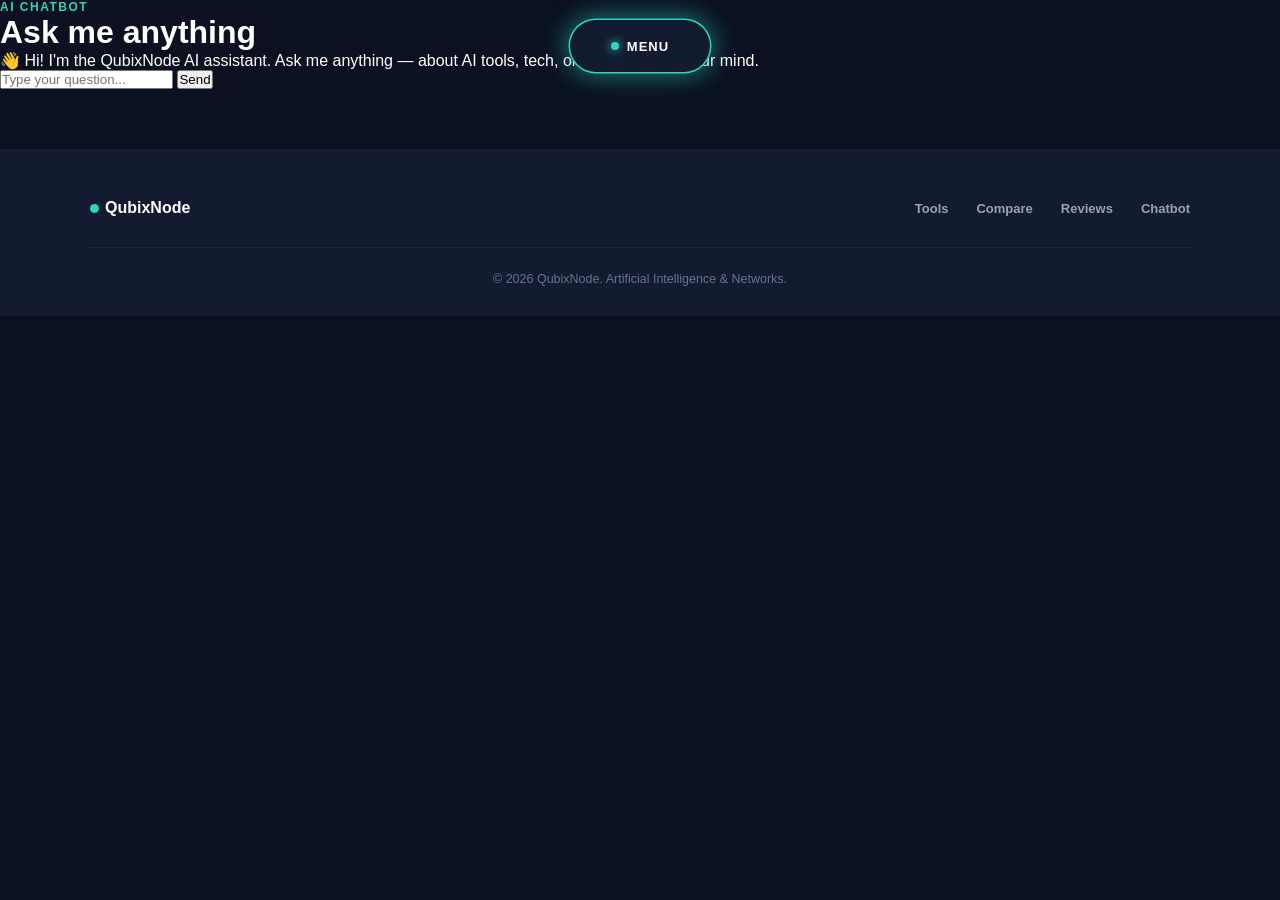
==== chatbot.html @ 7a10a6fa "Create chatbot.html" ====
<!DOCTYPE html>
<html lang="en">
<head>
<meta charset="UTF-8">
<meta name="viewport" content="width=device-width, initial-scale=1.0">
<title>AI Chatbot — QubixNode</title>
<link rel="stylesheet" href="style.css">
</head>
<body>

<!-- ===== NAVBAR (Dynamic Island style) ===== -->
<header class="nav-wrapper" id="navWrapper">
  <div class="nav-pill" id="navPill">

    <a href="index.html" class="nav-logo">
      <span class="logo-dot"></span> QubixNode
    </a>

    <nav class="nav-links">
      <div class="nav-item" data-menu="tools">
        <span>TOOLS</span>
        <svg class="chevron" width="10" height="6" viewBox="0 0 10 6"><path d="M1 1L5 5L9 1" stroke="currentColor" stroke-width="1.5" fill="none"/></svg>
      </div>
      <div class="nav-item" data-menu="compare">
        <span>COMPARE</span>
        <svg class="chevron" width="10" height="6" viewBox="0 0 10 6"><path d="M1 1L5 5L9 1" stroke="currentColor" stroke-width="1.5" fill="none"/></svg>
      </div>
      <div class="nav-item" data-menu="reviews">
        <span>REVIEWS</span>
        <svg class="chevron" width="10" height="6" viewBox="0 0 10 6"><path d="M1 1L5 5L9 1" stroke="currentColor" stroke-width="1.5" fill="none"/></svg>
      </div>
      <a href="chatbot.html" class="nav-item">
        <span>CHATBOT</span>
      </a>
    </nav>

    <a href="tools.html" class="nav-cta">EXPLORE TOOLS →</a>

    <div class="nav-collapsed-label">
      <span class="pulse-dot"></span> MENU
    </div>

  </div>

  <!-- ===== MEGA MENU PANELS ===== -->
  <div class="mega-menu" id="megaMenu">

    <div class="mega-panel" data-panel="tools">
      <div class="mega-head">
        <span class="mega-eyebrow">TOOLS</span>
        <h2>Find the right AI tool, fast</h2>
        <p>Browse the directory by category, or search for exactly what you need.</p>
      </div>
      <div class="mega-cols">
        <div class="mega-col">
          <h4>BROWSE BY CATEGORY</h4>
          <a href="tools.html?cat=writing">✍️ Writing & Content</a>
          <a href="tools.html?cat=image">🎨 Image & Design</a>
          <a href="tools.html?cat=code">💻 Code & Dev</a>
          <a href="tools.html?cat=video">🎬 Video & Audio</a>
          <a href="tools.html?cat=productivity">📊 Productivity</a>
          <a href="tools.html?cat=chatbots">🤖 Chatbots</a>
        </div>
        <div class="mega-col highlight-card">
          <span class="hc-tag">NEW DROP</span>
          <div class="hc-number">15</div>
          <span class="hc-label">DAYS BETWEEN NEW TOOLS</span>
          <a href="tools.html" class="hc-link">See What's New →</a>
        </div>
      </div>
    </div>

    <div class="mega-panel" data-panel="compare">
      <div class="mega-head">
        <span class="mega-eyebrow">COMPARE</span>
        <h2>Compare any 2</h2>
        <p>AI tools, laptops, phones, headphones — pick two and see them side by side.</p>
      </div>
      <div class="mega-cols">
        <div class="mega-col">
          <a href="compare.html">⚖️ Start a Comparison</a>
        </div>
      </div>
    </div>

    <div class="mega-panel" data-panel="reviews">
      <div class="mega-head">
        <span class="mega-eyebrow">REVIEWS</span>
        <h2>What people are saying</h2>
        <p>Real ratings and reviews for every tool in the directory.</p>
      </div>
      <div class="mega-cols">
        <div class="mega-col">
          <a href="reviews.html">⭐ Browse All Reviews</a>
        </div>
      </div>
    </div>

  </div>
</header>

<!-- ===== CHATBOT PAGE CONTENT ===== -->
<main class="chat-page">
  <div class="chat-header">
    <span class="section-eyebrow">AI CHATBOT</span>
    <h1>Ask me anything</h1>
  </div>

  <div class="chat-window" id="chatWindow">
    <div class="chat-msg chat-msg-ai">
      <div class="chat-bubble">👋 Hi! I'm the QubixNode AI assistant. Ask me anything — about AI tools, tech, or whatever's on your mind.</div>
    </div>
  </div>

  <div class="chat-input-row">
    <input type="text" id="chatInput" class="chat-input" placeholder="Type your question..." autocomplete="off">
    <button id="chatSendBtn" class="chat-send-btn">Send</button>
  </div>
</main>

<script>
const WORKER_URL = "https://qubixnode-chat.muhammadgulsher343.workers.dev/";

const chatWindow = document.getElementById('chatWindow');
const chatInput = document.getElementById('chatInput');
const chatSendBtn = document.getElementById('chatSendBtn');

function addMessage(text, sender) {
  const msgDiv = document.createElement('div');
  msgDiv.className = 'chat-msg ' + (sender === 'user' ? 'chat-msg-user' : 'chat-msg-ai');
  const bubble = document.createElement('div');
  bubble.className = 'chat-bubble';
  bubble.textContent = text;
  msgDiv.appendChild(bubble);
  chatWindow.appendChild(msgDiv);
  chatWindow.scrollTop = chatWindow.scrollHeight;
  return bubble;
}

function addTypingIndicator() {
  const msgDiv = document.createElement('div');
  msgDiv.className = 'chat-msg chat-msg-ai';
  msgDiv.id = 'typingIndicator';
  msgDiv.innerHTML = '<div class="chat-bubble chat-typing"><span></span><span></span><span></span></div>';
  chatWindow.appendChild(msgDiv);
  chatWindow.scrollTop = chatWindow.scrollHeight;
}

function removeTypingIndicator() {
  const el = document.getElementById('typingIndicator');
  if (el) el.remove();
}

async function sendMessage() {
  const text = chatInput.value.trim();
  if (!text) return;

  addMessage(text, 'user');
  chatInput.value = '';
  chatSendBtn.disabled = true;
  addTypingIndicator();

  try {
    const response = await fetch(WORKER_URL, {
      method: 'POST',
      headers: { 'Content-Type': 'application/json' },
      body: JSON.stringify({ message: text })
    });
    const data = await response.json();
    removeTypingIndicator();
    addMessage(data.reply || "Sorry, I didn't get a response. Try again.", 'ai');
  } catch (err) {
    removeTypingIndicator();
    addMessage("Something went wrong connecting to the AI. Please try again.", 'ai');
  }

  chatSendBtn.disabled = false;
  chatInput.focus();
}

chatSendBtn.addEventListener('click', sendMessage);
chatInput.addEventListener('keydown', (e) => {
  if (e.key === 'Enter') sendMessage();
});
</script>

<!-- ===== FOOTER ===== -->
<footer class="footer">
  <div class="footer-top">
    <div class="footer-brand">
      <span class="logo-dot"></span> QubixNode
    </div>
    <div class="footer-links">
      <a href="tools.html">Tools</a>
      <a href="compare.html">Compare</a>
      <a href="reviews.html">Reviews</a>
      <a href="chatbot.html">Chatbot</a>
    </div>
  </div>
  <p class="footer-bottom">© 2026 QubixNode. Artificial Intelligence & Networks.</p>
</footer>

<script src="script.js"></script>
</body>
</html>
---- style.css ----
/* ===== RESET & BASE ===== */
* { margin: 0; padding: 0; box-sizing: border-box; }

:root {
  --navy: #0B1121;
  --navy-light: #131b30;
  --teal: #2DD4BF;
  --teal-glow: rgba(45, 212, 191, 0.5);
  --slate: #94A3B8;
  --white: #ffffff;
}

body {
  font-family: 'Helvetica Neue', Arial, sans-serif;
  background: var(--navy);
  color: var(--white);
  overflow-x: hidden;
}

a { text-decoration: none; color: inherit; }

/* ===== NAV WRAPPER ===== */
.nav-wrapper {
  position: fixed;
  top: 20px;
  left: 0;
  right: 0;
  z-index: 1000;
  display: flex;
  flex-direction: column;
  align-items: center;
  pointer-events: none;
}

.nav-wrapper.active { pointer-events: auto; }

/* ===== THE PILL / ISLAND ===== */
.nav-pill {
  pointer-events: all;
  background: var(--navy-light);
  border-radius: 999px;
  display: flex;
  align-items: center;
  justify-content: center;
  height: 52px;
  width: 140px;
  padding: 0 22px;
  box-shadow: 0 0 0 1.5px var(--teal), 0 0 25px 4px var(--teal-glow);
  cursor: pointer;
  transition: width 0.5s cubic-bezier(0.65, 0, 0.35, 1),
              padding 0.5s cubic-bezier(0.65, 0, 0.35, 1),
              border-radius 0.5s cubic-bezier(0.65, 0, 0.35, 1);
  position: relative;
}

.nav-collapsed-label {
  display: flex;
  align-items: center;
  gap: 8px;
  color: var(--white);
  font-size: 13px;
  font-weight: 700;
  letter-spacing: 1px;
  white-space: nowrap;
}

.pulse-dot {
  width: 8px;
  height: 8px;
  border-radius: 50%;
  background: var(--teal);
  box-shadow: 0 0 8px 2px var(--teal-glow);
  animation: pulse 1.6s infinite;
}

@keyframes pulse {
  0%, 100% { transform: scale(1); opacity: 1; }
  50% { transform: scale(1.3); opacity: 0.6; }
}

.nav-logo, .nav-links, .nav-cta { display: none; opacity: 0; }

/* ===== EXPANDED STATE ===== */
.nav-pill.expanded {
  width: min(880px, 92vw);
  border-radius: 32px;
  padding: 0 14px 0 24px;
  justify-content: space-between;
}

.nav-pill.expanded .nav-collapsed-label { display: none; }

.nav-pill.expanded .nav-logo,
.nav-pill.expanded .nav-links,
.nav-pill.expanded .nav-cta {
  display: flex;
  opacity: 1;
  animation: fadeIn 0.4s ease 0.15s forwards;
}

@keyframes fadeIn {
  from { opacity: 0; transform: translateY(-4px); }
  to { opacity: 1; transform: translateY(0); }
}

.nav-logo {
  align-items: center;
  gap: 6px;
  color: var(--white);
  font-weight: 800;
  font-size: 16px;
}

.logo-dot {
  width: 9px;
  height: 9px;
  border-radius: 50%;
  background: var(--teal);
}

.nav-links { align-items: center; gap: 28px; }

.nav-item {
  display: flex;
  align-items: center;
  gap: 5px;
  color: var(--slate);
  font-size: 12.5px;
  font-weight: 700;
  letter-spacing: 0.6px;
  cursor: pointer;
  padding: 6px 0;
  transition: color 0.2s ease;
}

.nav-item:hover, .nav-item.active { color: var(--teal); }
.nav-item .chevron { stroke: currentColor; transition: transform 0.25s ease; }
.nav-item.active .chevron { transform: rotate(180deg); }

.nav-cta {
  background: var(--teal);
  color: var(--navy);
  font-size: 12.5px;
  font-weight: 800;
  letter-spacing: 0.5px;
  padding: 12px 20px;
  border-radius: 999px;
  white-space: nowrap;
  align-items: center;
  transition: transform 0.15s ease, box-shadow 0.2s ease;
}

.nav-cta:hover { transform: scale(1.04); box-shadow: 0 0 18px 3px var(--teal-glow); }
.nav-cta:active { transform: scale(0.96); }

/* ===== MEGA MENU ===== */
.mega-menu {
  pointer-events: none;
  margin-top: 12px;
  width: min(880px, 92vw);
  background: var(--navy-light);
  border-radius: 26px;
  box-shadow: 0 0 0 1.5px rgba(45,212,191,0.3), 0 25px 60px rgba(0,0,0,0.5);
  overflow: hidden;
  max-height: 0;
  opacity: 0;
  transform: translateY(-10px);
  transition: max-height 0.45s cubic-bezier(0.65,0,0.35,1),
              opacity 0.35s ease,
              transform 0.4s cubic-bezier(0.65,0,0.35,1);
}

.mega-menu.open {
  pointer-events: all;
  max-height: 480px;
  opacity: 1;
  transform: translateY(0);
}

.mega-panel { display: none; padding: 34px 38px; }
.mega-panel.active { display: block; }

.mega-eyebrow {
  color: var(--teal);
  font-size: 11px;
  font-weight: 800;
  letter-spacing: 1.5px;
}

.mega-head h2 { font-size: 24px; margin: 8px 0 6px; }
.mega-head p { color: var(--slate); font-size: 13.5px; max-width: 480px; }

.mega-cols { display: flex; gap: 50px; margin-top: 26px; flex-wrap: wrap; }

.mega-col h4 {
  font-size: 11px;
  color: #6b7893;
  letter-spacing: 1px;
  margin-bottom: 14px;
}

.mega-col a {
  display: block;
  font-size: 14.5px;
  color: #dbe2ec;
  margin-bottom: 12px;
  transition: color 0.2s ease, transform 0.2s ease;
}

.mega-col a:hover { color: var(--teal); transform: translateX(3px); }

.highlight-card {
  background: linear-gradient(160deg, #0e2a26, #0a1a17);
  border: 1px solid rgba(45,212,191,0.3);
  border-radius: 16px;
  padding: 20px;
  min-width: 190px;
}

.hc-tag { font-size: 10px; color: var(--teal); font-weight: 800; letter-spacing: 1px; }
.hc-number { font-size: 42px; font-weight: 800; margin: 6px 0 0; }
.hc-label { font-size: 11px; color: #ccc; letter-spacing: 0.5px; }
.hc-link { display: inline-block; margin-top: 14px; font-size: 13px; font-weight: 700; color: var(--teal); }

/* ===== HERO ===== */
.hero {
  min-height: 100vh;
  display: flex;
  flex-direction: column;
  align-items: center;
  justify-content: center;
  text-align: center;
  padding: 140px 20px 60px;
}

.hero-badge {
  background: var(--navy-light);
  border: 1px solid #1e293b;
  padding: 8px 16px;
  border-radius: 999px;
  font-size: 13px;
  font-weight: 600;
  color: var(--slate);
  margin-bottom: 22px;
}

.hero h1 { font-size: clamp(36px, 6vw, 68px); font-weight: 800; line-height: 1.1; }
.hero p { margin-top: 18px; color: var(--slate); font-size: 16px; max-width: 480px; }

.hero-cta {
  display: inline-block;
  margin-top: 30px;
  background: var(--teal);
  color: var(--navy);
  font-weight: 800;
  font-size: 14px;
  padding: 16px 30px;
  border-radius: 999px;
  box-shadow: 0 0 25px 4px var(--teal-glow);
  transition: transform 0.15s ease;
}

.hero-cta:hover { transform: scale(1.05); }

/* ===== MOBILE ===== */
@media (max-width: 700px) {
  .nav-pill.expanded { width: 94vw; padding: 0 10px 0 16px; }
  .nav-links { gap: 14px; }
  .nav-item span { display: none; }
  .mega-cols { gap: 26px; }
}

/* ===== SHARED PAGE HERO ===== */
.page-content {
  max-width: 1100px;
  margin: 0 auto;
  padding: 140px 20px 100px;
}

.page-hero {
  text-align: center;
  margin-bottom: 40px;
}

.page-hero h1 {
  font-size: clamp(30px, 5vw, 44px);
  font-weight: 800;
  margin: 10px 0 12px;
}

.page-hero p {
  color: var(--slate);
  font-size: 15px;
}

.section-eyebrow {
  display: block;
  color: var(--teal);
  font-size: 12px;
  font-weight: 800;
  letter-spacing: 1.5px;
}

/* ===== DIRECTORY SEARCH ===== */
.dir-search-wrap {
  max-width: 500px;
  margin: 0 auto 30px;
}

.dir-search {
  width: 100%;
  padding: 14px 20px;
  border-radius: 999px;
  border: 1px solid #1e293b;
  background: var(--navy-light);
  color: var(--white);
  font-size: 14px;
  font-family: inherit;
}

.dir-search::placeholder { color: #64748b; }
.dir-search:focus { outline: none; border-color: var(--teal); }

/* ===== CATEGORY TABS ===== */
.dir-tabs {
  display: flex;
  gap: 10px;
  flex-wrap: wrap;
  justify-content: center;
  margin-bottom: 40px;
}

.dir-tab {
  padding: 10px 20px;
  border-radius: 999px;
  border: 1px solid #1e293b;
  background: var(--navy-light);
  font-size: 13px;
  font-weight: 700;
  cursor: pointer;
  color: var(--slate);
  transition: all 0.2s ease;
}

.dir-tab:hover { border-color: var(--teal); color: var(--teal); }

.dir-tab.active {
  background: var(--teal);
  color: var(--navy);
  border-color: var(--teal);
}

/* ===== TOOL GRID / CARDS ===== */
.tool-grid {
  display: grid;
  grid-template-columns: repeat(auto-fit, minmax(280px, 1fr));
  gap: 20px;
}

.tool-card {
  background: var(--navy-light);
  border: 1px solid #1e293b;
  border-radius: 18px;
  padding: 24px;
  position: relative;
  transition: transform 0.25s ease, border-color 0.25s ease;
}

.tool-card:hover {
  transform: translateY(-4px);
  border-color: var(--teal);
}

.tool-new-badge {
  position: absolute;
  top: 16px;
  right: 16px;
  font-size: 10px;
  font-weight: 800;
  background: rgba(45,212,191,0.15);
  color: var(--teal);
  padding: 4px 10px;
  border-radius: 999px;
}

.tool-card-top {
  display: flex;
  align-items: center;
  gap: 14px;
  margin-bottom: 14px;
}

.tool-icon {
  width: 44px;
  height: 44px;
  border-radius: 12px;
  background: linear-gradient(160deg, #0e2a26, #0a1a17);
  border: 1px solid rgba(45,212,191,0.3);
  display: flex;
  align-items: center;
  justify-content: center;
  font-weight: 800;
  font-size: 18px;
  color: var(--teal);
  flex-shrink: 0;
}

.tool-card-top h3 { font-size: 16px; margin-bottom: 4px; }

.tool-price-tag {
  font-size: 11px;
  color: var(--slate);
  background: rgba(255,255,255,0.05);
  padding: 2px 8px;
  border-radius: 999px;
}

.tool-desc {
  color: var(--slate);
  font-size: 13.5px;
  line-height: 1.5;
  margin-bottom: 18px;
}

.tool-card-bottom {
  display: flex;
  justify-content: space-between;
  align-items: center;
  font-size: 12.5px;
}

.tool-rating { font-weight: 700; }

.tool-cat-tag {
  color: #64748b;
  text-transform: capitalize;
}

.empty-state {
  text-align: center;
  color: var(--slate);
  font-size: 14px;
  padding: 60px 0;
}

/* ===== FOOTER ===== */
.footer {
  background: var(--navy-light);
  padding: 50px 20px 30px;
  margin-top: 60px;
}

.footer-top {
  display: flex;
  justify-content: space-between;
  align-items: center;
  flex-wrap: wrap;
  gap: 20px;
  max-width: 1100px;
  margin: 0 auto;
  padding-bottom: 30px;
  border-bottom: 1px solid #1e293b;
}

.footer-brand {
  display: flex;
  align-items: center;
  gap: 6px;
  font-weight: 800;
  font-size: 16px;
}

.footer-links { display: flex; gap: 28px; }

.footer-links a {
  font-size: 13px;
  color: var(--slate);
  font-weight: 600;
  transition: color 0.2s ease;
}

.footer-links a:hover { color: var(--teal); }

.footer-bottom {
  text-align: center;
  font-size: 12.5px;
  color: #64748b;
  margin-top: 24px;
}

/* ===== DIRECTORY MOBILE ===== */
@media (max-width: 600px) {
  .dir-tabs { justify-content: flex-start; overflow-x: auto; padding-bottom: 6px; }
}

/* ===== COMPARE PAGE ===== */
.cmp-tabs {
  display: flex;
  gap: 10px;
  flex-wrap: wrap;
  justify-content: center;
  margin-bottom: 34px;
}

.cmp-tab {
  padding: 10px 20px;
  border-radius: 999px;
  border: 1px solid #1e293b;
  background: var(--navy-light);
  font-size: 13px;
  font-weight: 700;
  cursor: pointer;
  color: var(--slate);
  transition: all 0.2s ease;
}

.cmp-tab:hover { border-color: var(--teal); color: var(--teal); }

.cmp-tab.active {
  background: var(--teal);
  color: var(--navy);
  border-color: var(--teal);
}

.cmp-picker {
  display: flex;
  align-items: center;
  justify-content: center;
  gap: 20px;
  margin-bottom: 40px;
  flex-wrap: wrap;
}

.cmp-select {
  padding: 14px 20px;
  border-radius: 12px;
  border: 1px solid #1e293b;
  background: var(--navy-light);
  color: var(--white);
  font-size: 14px;
  font-family: inherit;
  min-width: 220px;
}

.cmp-select:focus { outline: none; border-color: var(--teal); }

.cmp-vs {
  font-weight: 800;
  color: var(--teal);
  font-size: 14px;
}

.cmp-table {
  display: grid;
  grid-template-columns: 140px 1fr 1fr;
  background: var(--navy-light);
  border: 1px solid #1e293b;
  border-radius: 18px;
  overflow: hidden;
}

.cmp-col { display: flex; flex-direction: column; }

.cmp-col:not(.cmp-col-head) {
  border-left: 1px solid #1e293b;
}

.cmp-row {
  padding: 16px 18px;
  font-size: 13.5px;
  border-bottom: 1px solid #1e293b;
  color: #dbe2ec;
  display: flex;
  align-items: center;
}

.cmp-row:last-child { border-bottom: none; }

.cmp-row-label {
  color: var(--slate);
  font-weight: 700;
  font-size: 12px;
}

.cmp-row-title {
  font-weight: 800;
  font-size: 15px;
  color: var(--teal);
  background: rgba(45,212,191,0.06);
}

@media (max-width: 600px) {
  .cmp-table { grid-template-columns: 100px 1fr 1fr; }
  .cmp-row { padding: 12px 10px; font-size: 12px; }
}
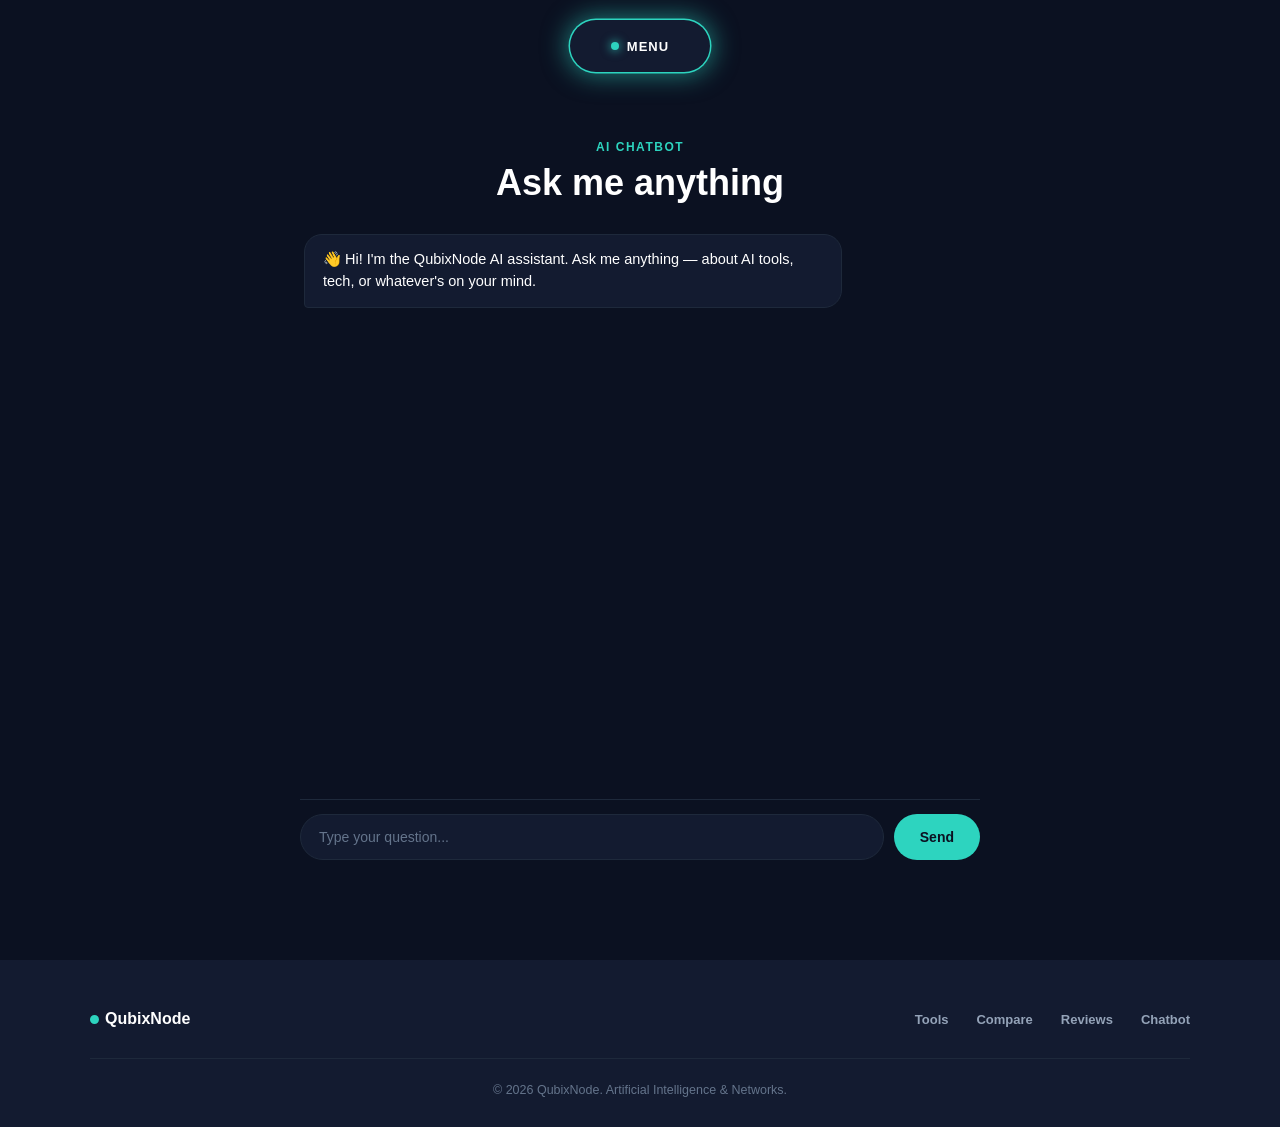
==== commit 2aa6f442: "Update chatbot.html" ====
--- a/chatbot.html
+++ b/chatbot.html
@@ -125,12 +125,57 @@
 const chatInput = document.getElementById('chatInput');
 const chatSendBtn = document.getElementById('chatSendBtn');
 
+function escapeHtml(str) {
+  const div = document.createElement('div');
+  div.textContent = str;
+  return div.innerHTML;
+}
+
+function renderMarkdown(text) {
+  let html = escapeHtml(text);
+
+  // Headers
+  html = html.replace(/^### (.*)$/gm, '<h4>$1</h4>');
+  html = html.replace(/^## (.*)$/gm, '<h3>$1</h3>');
+  html = html.replace(/^# (.*)$/gm, '<h2>$1</h2>');
+
+  // Bold
+  html = html.replace(/\*\*(.+?)\*\*/g, '<strong>$1</strong>');
+
+  // Italic (single asterisk, avoids already-converted bold tags)
+  html = html.replace(/(^|[^*])\*([^*\n]+)\*(?!\*)/g, '$1<em>$2</em>');
+
+  // Bullet lists
+  html = html.replace(/(^|\n)((?:[*-] .*(?:\n|$))+)/g, (match, prefix, block) => {
+    const items = block.trim().split('\n').map(line => `<li>${line.replace(/^[*-]\s+/, '')}</li>`).join('');
+    return `${prefix}<ul>${items}</ul>`;
+  });
+
+  // Numbered lists
+  html = html.replace(/(^|\n)((?:\d+\. .*(?:\n|$))+)/g, (match, prefix, block) => {
+    const items = block.trim().split('\n').map(line => `<li>${line.replace(/^\d+\.\s+/, '')}</li>`).join('');
+    return `${prefix}<ol>${items}</ol>`;
+  });
+
+  // Paragraph breaks for remaining plain text
+  html = html.replace(/\n{2,}/g, '</p><p>');
+  html = html.replace(/\n/g, '<br>');
+  html = `<p>${html}</p>`;
+  html = html.replace(/<p><\/p>/g, '');
+
+  return html;
+}
+
 function addMessage(text, sender) {
   const msgDiv = document.createElement('div');
   msgDiv.className = 'chat-msg ' + (sender === 'user' ? 'chat-msg-user' : 'chat-msg-ai');
   const bubble = document.createElement('div');
   bubble.className = 'chat-bubble';
-  bubble.textContent = text;
+  if (sender === 'ai') {
+    bubble.innerHTML = renderMarkdown(text);
+  } else {
+    bubble.textContent = text;
+  }
   msgDiv.appendChild(bubble);
   chatWindow.appendChild(msgDiv);
   chatWindow.scrollTop = chatWindow.scrollHeight;
--- a/style.css
+++ b/style.css
@@ -531,19 +531,6 @@
   flex-wrap: wrap;
 }
 
-.cmp-select {
-  padding: 14px 20px;
-  border-radius: 12px;
-  border: 1px solid #1e293b;
-  background: var(--navy-light);
-  color: var(--white);
-  font-size: 14px;
-  font-family: inherit;
-  min-width: 220px;
-}
-
-.cmp-select:focus { outline: none; border-color: var(--teal); }
-
 .cmp-vs {
   font-weight: 800;
   color: var(--teal);
@@ -593,3 +580,245 @@
   .cmp-table { grid-template-columns: 100px 1fr 1fr; }
   .cmp-row { padding: 12px 10px; font-size: 12px; }
 }
+
+/* ===== HEAD-TO-HEAD SCORE BAR ===== */
+.cmp-score-section {
+  margin-top: 30px;
+  background: var(--navy-light);
+  border: 1px solid #1e293b;
+  border-radius: 18px;
+  padding: 26px 28px;
+}
+
+.cmp-score-labels {
+  display: flex;
+  justify-content: space-between;
+  margin-bottom: 12px;
+  font-size: 13.5px;
+  font-weight: 700;
+}
+
+.cmp-score-label-a { color: var(--teal); }
+.cmp-score-label-b { color: #f4b942; }
+
+.cmp-score-bar {
+  display: flex;
+  width: 100%;
+  height: 16px;
+  border-radius: 999px;
+  overflow: hidden;
+  background: #1e293b;
+}
+
+.cmp-score-fill-a {
+  background: var(--teal);
+  transition: width 0.5s ease;
+}
+
+.cmp-score-fill-b {
+  background: #f4b942;
+  transition: width 0.5s ease;
+}
+
+.cmp-score-winner {
+  margin-top: 16px;
+  text-align: center;
+  font-size: 14px;
+  font-weight: 700;
+  color: var(--white);
+}
+
+@media (max-width: 600px) {
+  .cmp-score-labels { font-size: 12px; }
+}
+
+/* ===== CHATBOT PAGE ===== */
+.chat-page {
+  max-width: 720px;
+  margin: 0 auto;
+  padding: 140px 20px 40px;
+  display: flex;
+  flex-direction: column;
+  height: 100vh;
+  box-sizing: border-box;
+}
+
+.chat-header {
+  text-align: center;
+  margin-bottom: 20px;
+}
+
+.chat-header h1 {
+  font-size: clamp(26px, 4vw, 36px);
+  font-weight: 800;
+  margin-top: 8px;
+}
+
+.chat-window {
+  flex: 1;
+  overflow-y: auto;
+  display: flex;
+  flex-direction: column;
+  gap: 14px;
+  padding: 10px 4px 20px;
+}
+
+.chat-msg {
+  display: flex;
+  max-width: 80%;
+}
+
+.chat-msg-user {
+  align-self: flex-end;
+  justify-content: flex-end;
+}
+
+.chat-msg-ai {
+  align-self: flex-start;
+}
+
+.chat-bubble {
+  padding: 14px 18px;
+  border-radius: 18px;
+  font-size: 14.5px;
+  line-height: 1.5;
+  white-space: pre-wrap;
+}
+
+.chat-msg-user .chat-bubble {
+  background: var(--teal);
+  color: var(--navy);
+  border-bottom-right-radius: 4px;
+}
+
+.chat-msg-ai .chat-bubble {
+  background: var(--navy-light);
+  border: 1px solid #1e293b;
+  color: var(--white);
+  border-bottom-left-radius: 4px;
+}
+
+.chat-typing {
+  display: flex;
+  gap: 5px;
+  align-items: center;
+  padding: 16px 18px;
+}
+
+.chat-typing span {
+  width: 7px;
+  height: 7px;
+  border-radius: 50%;
+  background: var(--slate);
+  animation: chatTyping 1.2s infinite ease-in-out;
+}
+
+.chat-typing span:nth-child(2) { animation-delay: 0.2s; }
+.chat-typing span:nth-child(3) { animation-delay: 0.4s; }
+
+@keyframes chatTyping {
+  0%, 60%, 100% { transform: translateY(0); opacity: 0.5; }
+  30% { transform: translateY(-4px); opacity: 1; }
+}
+
+.chat-input-row {
+  display: flex;
+  gap: 10px;
+  padding-top: 14px;
+  border-top: 1px solid #1e293b;
+}
+
+.chat-input {
+  flex: 1;
+  padding: 14px 18px;
+  border-radius: 999px;
+  border: 1px solid #1e293b;
+  background: var(--navy-light);
+  color: var(--white);
+  font-size: 14px;
+  font-family: inherit;
+}
+
+.chat-input:focus { outline: none; border-color: var(--teal); }
+.chat-input::placeholder { color: #64748b; }
+
+.chat-send-btn {
+  background: var(--teal);
+  color: var(--navy);
+  border: none;
+  padding: 0 26px;
+  border-radius: 999px;
+  font-weight: 800;
+  font-size: 14px;
+  cursor: pointer;
+  transition: transform 0.15s ease, opacity 0.2s ease;
+}
+
+.chat-send-btn:hover { transform: scale(1.04); }
+.chat-send-btn:active { transform: scale(0.96); }
+.chat-send-btn:disabled { opacity: 0.5; cursor: not-allowed; transform: none; }
+
+@media (max-width: 600px) {
+  .chat-page { padding: 120px 14px 20px; }
+  .chat-msg { max-width: 90%; }
+}
+
+/* ===== SEARCH-BASED COMPARE PICKER ===== */
+.cmp-search-wrap {
+  position: relative;
+  flex: 1;
+  min-width: 200px;
+  max-width: 320px;
+}
+
+.cmp-search {
+  width: 100%;
+  padding: 14px 20px;
+  border-radius: 12px;
+  border: 1px solid #1e293b;
+  background: var(--navy-light);
+  color: var(--white);
+  font-size: 14px;
+  font-family: inherit;
+  box-sizing: border-box;
+}
+
+.cmp-search:focus { outline: none; border-color: var(--teal); }
+.cmp-search::placeholder { color: #64748b; }
+
+.cmp-suggestions {
+  display: none;
+  position: absolute;
+  top: calc(100% + 6px);
+  left: 0;
+  right: 0;
+  background: var(--navy-light);
+  border: 1px solid #1e293b;
+  border-radius: 12px;
+  max-height: 260px;
+  overflow-y: auto;
+  z-index: 20;
+  box-shadow: 0 15px 40px rgba(0,0,0,0.4);
+}
+
+.cmp-suggestions.open { display: block; }
+
+.cmp-suggestion-item {
+  padding: 12px 18px;
+  font-size: 13.5px;
+  color: #dbe2ec;
+  cursor: pointer;
+  transition: background 0.15s ease;
+}
+
+.cmp-suggestion-item:hover { background: rgba(45,212,191,0.1); color: var(--teal); }
+
+.cmp-suggestion-empty {
+  padding: 12px 18px;
+  font-size: 13px;
+  color: #64748b;
+}
+
+@media (max-width: 600px) {
+  .cmp-search-wrap { max-width: none; width: 100%; }
+}
